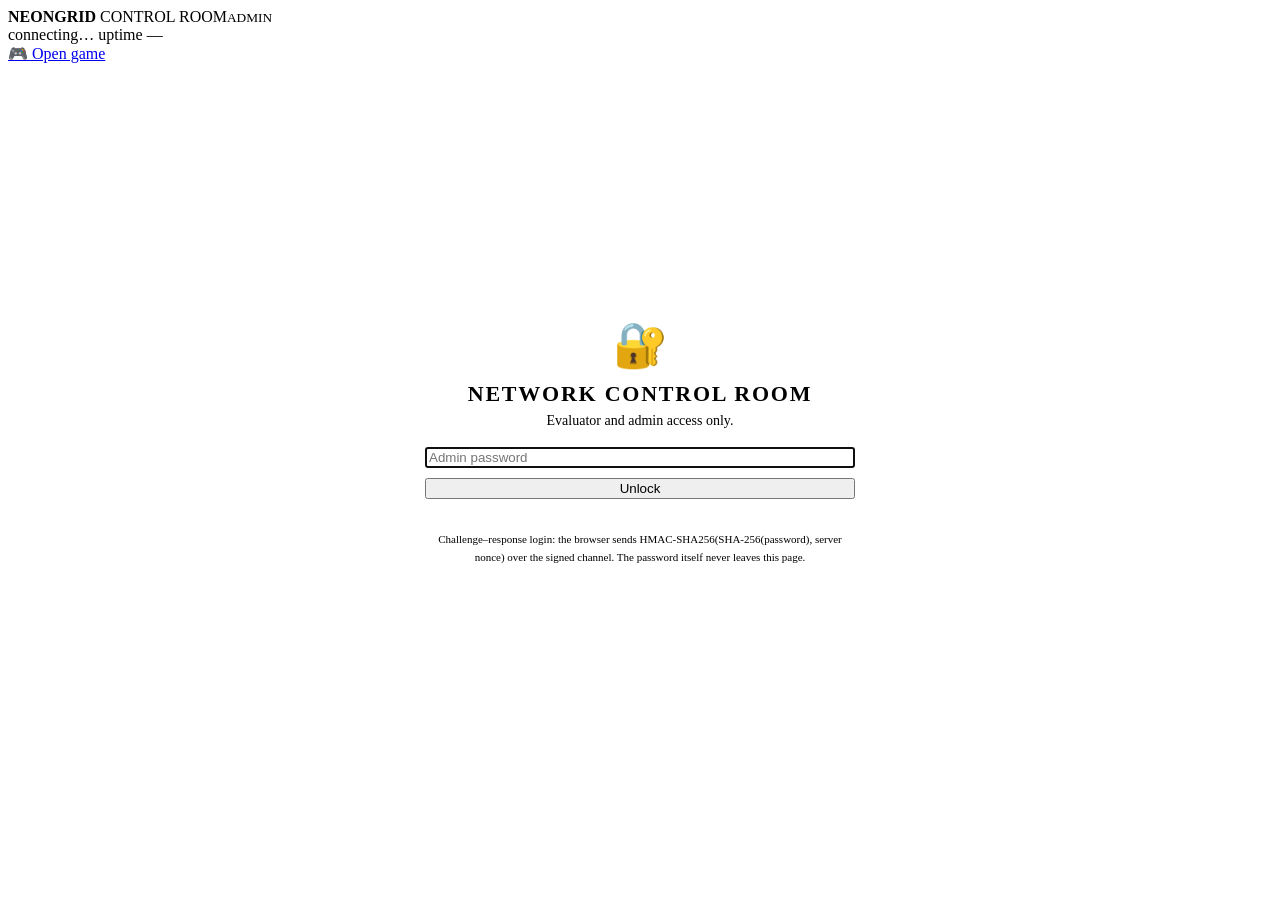
==== web/control.html @ 4c5713ec "Initial commit: NeonGrid Arena Real-time multiplayer Ultimate Tic-Tac-Toe on a hand-written Java NIO" ====
<!doctype html>
<html lang="en">
<head>
  <meta charset="utf-8">
  <meta name="viewport" content="width=device-width, initial-scale=1">
  <meta name="theme-color" content="#050816">
  <meta name="robots" content="noindex">
  <title>NeonGrid Control Room</title>
  <link rel="icon" href="/favicon.svg" type="image/svg+xml">
  <link rel="preconnect" href="https://fonts.googleapis.com">
  <link rel="preconnect" href="https://fonts.gstatic.com" crossorigin>
  <link href="https://fonts.googleapis.com/css2?family=Orbitron:wght@600;800;900&family=Inter:wght@400;500;600;700&family=JetBrains+Mono:wght@400;600&display=swap" rel="stylesheet">
  <link rel="stylesheet" href="/css/style.css">
  <style>
    [hidden] { display: none !important; }
    main { max-width: 1500px; }
    .login { min-height: calc(100vh - 140px); display: grid; place-items: center; }
    .login .card { width: min(430px, 100%); padding: 30px; text-align: center; }
    .login h1 { font-family: var(--display); font-size: 22px; letter-spacing: .08em; margin: 10px 0 6px; }
    .login .lock { font-size: 44px; }
    .login form { display: flex; flex-direction: column; gap: 10px; margin-top: 18px; }
    .login .err { color: var(--red); font-family: var(--mono); font-size: 12px; min-height: 18px; }
    .login .how { font-family: var(--mono); font-size: 11px; color: var(--dim); margin-top: 14px; line-height: 1.6; }
    .navtabs { display: flex; gap: 6px; flex-wrap: wrap; margin-bottom: 18px; padding: 5px; border-radius: 14px; background: rgba(0,0,0,.35); border: 1px solid var(--line); width: fit-content; max-width: 100%; }
    .navtabs button { border: 0; background: transparent; color: var(--muted); padding: 9px 15px; border-radius: 10px; font-weight: 600; cursor: pointer; font-size: 13.5px; }
    .navtabs button.on { background: var(--panel-strong); color: var(--text); box-shadow: inset 0 0 0 1px var(--line-strong); }
    .pane { display: none; } .pane.on { display: block; }
    .head { display: flex; align-items: flex-end; gap: 20px; margin-bottom: 16px; flex-wrap: wrap; }
    .head h1 { font-family: var(--display); margin: 0; font-size: clamp(22px, 3vw, 32px); letter-spacing: .06em; }
    .head h1 span { color: var(--x); }
    .grid { display: grid; gap: 16px; }
    .g-arch { grid-template-columns: 1fr 340px; margin-bottom: 16px; }
    .g-tiles { grid-template-columns: repeat(auto-fill, minmax(200px, 1fr)); margin-bottom: 16px; }
    .g-two { grid-template-columns: 1.3fr 1fr; margin-bottom: 16px; }
    .tile { padding: 16px 18px; }
    .tile .k { font-family: var(--mono); font-size: 10.5px; letter-spacing: .12em; text-transform: uppercase; color: var(--dim); }
    .tile .v { font-family: var(--display); font-size: 28px; font-weight: 800; margin: 4px 0 2px; font-variant-numeric: tabular-nums; }
    .tile .s { font-family: var(--mono); font-size: 11.5px; color: var(--muted); }
    .tile canvas { width: 100%; height: 38px; display: block; margin-top: 8px; }
    .claim { display: flex; align-items: center; justify-content: center; gap: 18px; padding: 22px; text-align: center; flex-wrap: wrap; }
    .claim .num { font-family: var(--display); font-weight: 900; font-size: clamp(38px, 3.6vw, 64px); line-height: 1; }
    .claim .num.c { color: var(--x); text-shadow: 0 0 30px var(--x-glow); }
    .claim .num.m { color: var(--o); text-shadow: 0 0 30px var(--o-glow); }
    .claim .lbl { font-family: var(--mono); font-size: 11px; letter-spacing: .14em; color: var(--muted); text-transform: uppercase; margin-top: 6px; }
    .claim .vs { font-family: var(--display); color: var(--dim); font-size: 14px; letter-spacing: .3em; }
    svg.arch { width: 100%; height: auto; display: block; }
    .arch .node rect { fill: rgba(255,255,255,.04); stroke: rgba(255,255,255,.16); }
    .arch text { fill: var(--text); font-family: var(--mono); font-size: 12px; }
    .arch text.small { fill: var(--muted); font-size: 10.5px; }
    .arch text.big { font-family: var(--display); font-size: 20px; font-weight: 800; }
    .arch .flow { fill: none; stroke-width: 2.2; stroke-dasharray: 4 10; animation: flow 1s linear infinite; }
    .arch .flow.idle { opacity: .25; animation-duration: 6s; }
    @keyframes flow { to { stroke-dashoffset: -28; } }
    .arch .selector-ring { fill: none; stroke: url(#ringg); stroke-width: 3; transform-origin: 450px 150px; animation: spin 4s linear infinite; }
    .arch .worker { fill: rgba(255,255,255,.06); }
    .arch .worker.busy { fill: var(--amber); filter: drop-shadow(0 0 6px rgba(251,191,36,.8)); }
    table { width: 100%; border-collapse: collapse; font-size: 12.5px; }
    th { text-align: left; font-family: var(--mono); font-size: 10px; letter-spacing: .1em; color: var(--dim); text-transform: uppercase; font-weight: 400; padding: 6px 8px; border-bottom: 1px solid var(--line); position: sticky; top: 0; background: #0b1026; }
    td { padding: 6px 8px; border-bottom: 1px solid rgba(255,255,255,.04); font-family: var(--mono); white-space: nowrap; overflow: hidden; text-overflow: ellipsis; max-width: 260px; }
    tr:hover td { background: rgba(255,255,255,.025); }
    .scroll { max-height: 420px; overflow: auto; }
    .mode { font-size: 10px; padding: 2px 6px; border-radius: 5px; border: 1px solid var(--line-strong); }
    .mode.WEBSOCKET { color: var(--x); border-color: rgba(34,211,238,.4); }
    .mode.RAW { color: var(--o); border-color: rgba(244,114,182,.4); }
    .sec-feed { display: flex; flex-direction: column; gap: 6px; max-height: 420px; overflow-y: auto; }
    .sec { display: grid; grid-template-columns: 1fr auto; gap: 2px 10px; font-family: var(--mono); font-size: 11.5px; padding: 7px 10px; border-radius: 9px; background: rgba(0,0,0,.25); border-left: 3px solid var(--red); }
    .sec .k { color: var(--red); font-weight: 600; } .sec .k .n { color: var(--text); font-weight: 400; }
    .sec .d { grid-column: 1 / -1; color: #c7cdf0; overflow: hidden; text-overflow: ellipsis; white-space: nowrap; }
    .sec .t { color: var(--dim); }
    .sec.RATE_LIMIT, .sec.IDLE { border-color: var(--amber); } .sec.RATE_LIMIT .k, .sec.IDLE .k { color: var(--amber); }
    .sec.INVALID_MOVE { border-color: var(--violet); } .sec.INVALID_MOVE .k { color: var(--violet); }
    .sec.ADMIN_LOGIN { border-color: var(--lime); } .sec.ADMIN_LOGIN .k { color: var(--lime); }
    .bars { display: flex; flex-wrap: wrap; gap: 8px; margin-bottom: 12px; }
    .bars span { font-family: var(--mono); font-size: 11px; padding: 4px 9px; border-radius: 999px; background: rgba(251,113,133,.1); border: 1px solid rgba(251,113,133,.3); color: #fecdd3; }
    .tool-row { display: flex; gap: 8px; margin-bottom: 10px; }
    .tool-row .input { padding: 10px 12px; font-size: 13.5px; font-family: var(--mono); }
    .tool-out { font-family: var(--mono); font-size: 12px; color: #c7cdf0; min-height: 40px; }
    .tool-out .ip { display: inline-block; margin: 3px 6px 3px 0; padding: 4px 9px; border-radius: 8px; background: rgba(167,139,250,.12); border: 1px solid rgba(167,139,250,.3); }
    .filters { display: flex; gap: 14px; align-items: center; flex-wrap: wrap; margin-bottom: 10px; font-size: 13px; color: var(--muted); }
    .filters label { display: flex; gap: 6px; align-items: center; cursor: pointer; }
    .filters .input { padding: 7px 10px; font-size: 13px; width: 180px; flex: none; }
    .cap td.dir.in { color: var(--lime); } .cap td.dir.out { color: var(--x); }
    .cap td.st.ok { color: var(--lime); } .cap td.st.plain { color: var(--amber); } .cap td.st.bad { color: var(--red); font-weight: 600; }
    .cap tr { cursor: pointer; }
    .cap tr.sel td { background: rgba(167,139,250,.12); }
    .detail { margin-top: 12px; font-family: var(--mono); font-size: 12px; padding: 12px; border-radius: 12px; background: rgba(0,0,0,.4); border: 1px solid var(--line); word-break: break-all; min-height: 70px; }
    .detail .mac { color: var(--amber); }
    .lab-grid { display: grid; grid-template-columns: repeat(3, 1fr); gap: 8px; margin: 12px 0; }
    .lab-btn { text-align: left; padding: 12px; border-radius: 12px; background: rgba(0,0,0,.28); border: 1px solid var(--line); cursor: pointer; transition: border-color .2s, background .2s; }
    .lab-btn:hover { border-color: rgba(251,113,133,.5); background: rgba(251,113,133,.06); }
    .lab-btn b { display: block; font-size: 13.5px; margin-bottom: 3px; }
    .lab-btn span { font-size: 11.5px; color: var(--dim); line-height: 1.35; display: block; }
    .lab-log { height: 260px; overflow-y: auto; font-family: var(--mono); font-size: 11.5px; background: rgba(0,0,0,.4); border: 1px solid var(--line); border-radius: 12px; padding: 10px; display: flex; flex-direction: column; gap: 6px; }
    .lab-log .l { padding-left: 10px; border-left: 2px solid var(--dim); color: #c7cdf0; word-break: break-all; }
    .lab-log .l.atk { border-color: var(--amber); } .lab-log .l.def { border-color: var(--lime); color: #d9f99d; } .lab-log .l.def b { color: var(--lime); }
    .ai-row { display: grid; grid-template-columns: 80px 1fr auto; gap: 10px; font-family: var(--mono); font-size: 12px; padding: 8px 10px; border-radius: 9px; background: rgba(0,0,0,.25); margin-bottom: 6px; }
    .ai-row b { color: var(--amber); }
    @media (max-width: 1000px) { .g-arch, .g-two { grid-template-columns: 1fr; } .lab-grid { grid-template-columns: 1fr 1fr; } }
  </style>
</head>
<body>
<div class="bg"><div class="glow g1"></div><div class="glow g2"></div><div class="floor"></div></div>
<header class="topbar">
  <div class="logo"><span><b>NEONGRID</b> CONTROL ROOM</span><small>ADMIN</small></div>
  <div class="spacer"></div>
  <div class="pills">
    <span class="pill" id="pill-conn"><span class="dot"></span><span>connecting…</span></span>
    <span class="pill hide-sm" id="pill-up"><span class="dot"></span><span>uptime —</span></span>
  </div>
  <a class="btn small" href="/" target="_blank">🎮 Open game</a>
  <button class="btn small ghost" id="btn-lock" hidden>🔒 Lock</button>
</header>

<main>
  <!-- ======================================================== LOGIN -->
  <section class="login" id="login">
    <div class="card">
      <div class="lock">🔐</div>
      <h1>NETWORK CONTROL ROOM</h1>
      <p class="muted" style="margin:0;font-size:14px">Evaluator and admin access only.</p>
      <form id="f-login" autocomplete="off">
        <input class="input" type="password" id="in-pw" placeholder="Admin password" autofocus>
        <button class="btn primary" type="submit" id="btn-unlock">Unlock</button>
      </form>
      <div class="err" id="login-err"></div>
      <div class="how">Challenge–response login: the browser sends HMAC-SHA256(SHA-256(password), server nonce) over the signed channel. The password itself never leaves this page.</div>
    </div>
  </section>

  <!-- ======================================================== APP -->
  <section id="app" hidden>
    <div class="head">
      <div><div class="muted mono" style="font-size:12px" id="srv-line">—</div><h1>One thread. <span>Every socket.</span></h1></div>
    </div>
    <div class="navtabs" id="tabs">
      <button class="on" data-p="overview">📊 Overview</button>
      <button data-p="packets">📡 Packet capture</button>
      <button data-p="security">🛡️ Security lab</button>
      <button data-p="conns">🔌 Connections &amp; rooms</button>
      <button data-p="threads">🧵 Threads &amp; AI</button>
      <button data-p="tools">🌐 UDP · URL · DNS</button>
    </div>

    <!-- OVERVIEW -->
    <div class="pane on" id="p-overview">
      <div class="grid g-arch">
        <div class="card" style="padding:14px">
          <svg class="arch" viewBox="0 0 900 300">
            <defs><linearGradient id="ringg" x1="0" y1="0" x2="1" y2="1"><stop offset="0" stop-color="#22d3ee"/><stop offset=".5" stop-color="#a78bfa"/><stop offset="1" stop-color="#f472b6"/></linearGradient></defs>
            <g class="node"><rect x="20" y="22" width="210" height="62" rx="12"/><text x="36" y="48">🌐 Browsers · WebSocket</text><text x="36" y="70" class="small" id="a-ws">0 connections</text></g>
            <g class="node"><rect x="20" y="118" width="210" height="62" rx="12"/><text x="36" y="144">☕ Java clients · NGA1/TCP</text><text x="36" y="166" class="small" id="a-raw">0 connections</text></g>
            <g class="node"><rect x="20" y="214" width="210" height="62" rx="12"/><text x="36" y="240">📡 LAN scanners · UDP</text><text x="36" y="262" class="small" id="a-udp">0 datagrams</text></g>
            <path class="flow" id="f-ws" d="M230 53 C 330 53, 330 140, 380 145" stroke="#22d3ee"/>
            <path class="flow" id="f-raw" d="M230 149 L 378 150" stroke="#f472b6"/>
            <path class="flow" id="f-udp" d="M230 245 C 330 245, 330 160, 380 155" stroke="#a3e635"/>
            <circle cx="450" cy="150" r="70" fill="rgba(5,8,22,.85)" stroke="rgba(255,255,255,.12)"/>
            <circle class="selector-ring" cx="450" cy="150" r="78" stroke-dasharray="60 20"/>
            <text x="450" y="128" text-anchor="middle" class="small">Selector · 1 thread</text>
            <text x="450" y="158" text-anchor="middle" class="big" id="a-loops">0</text>
            <text x="450" y="178" text-anchor="middle" class="small">select() loops / s</text>
            <path class="flow" id="f-work" d="M528 120 C 600 90, 610 70, 660 70" stroke="#fbbf24"/>
            <path class="flow" id="f-game" d="M528 180 C 600 210, 610 230, 660 230" stroke="#a78bfa"/>
            <g class="node"><rect x="660" y="22" width="220" height="96" rx="12"/><text x="676" y="46">🧵 Worker pool (Executor)</text><g id="a-workers"></g><text x="676" y="106" class="small" id="a-work">AI · DH · DNS · disk</text></g>
            <g class="node"><rect x="660" y="182" width="220" height="96" rx="12"/><text x="676" y="208">🎲 Rooms · game state</text><text x="676" y="236" class="big" id="a-rooms" style="font-size:18px">0</text><text x="676" y="262" class="small" id="a-games">0 playing</text></g>
          </svg>
        </div>
        <div class="card claim">
          <div><div class="num c" id="c-conns">0</div><div class="lbl">open sockets</div></div>
          <div class="vs">ON</div>
          <div><div class="num m" id="c-threads">0</div><div class="lbl">JVM threads</div></div>
          <div class="muted" style="font-size:12.5px;max-width:280px">With thread-per-client I/O every socket would need its own thread. Here one <span class="mono">nio-selector</span> thread handles them all, and a small worker pool does the CPU work.</div>
        </div>
      </div>
      <div class="grid g-tiles">
        <div class="card tile"><div class="k">Throughput in</div><div class="v" id="t-in">0</div><div class="s" id="t-in-s">KB/s</div><canvas id="sp-in"></canvas></div>
        <div class="card tile"><div class="k">Throughput out</div><div class="v" id="t-out">0</div><div class="s" id="t-out-s">KB/s</div><canvas id="sp-out"></canvas></div>
        <div class="card tile"><div class="k">Frames / s</div><div class="v" id="t-frames">0</div><div class="s" id="t-frames-s">in · out</div><canvas id="sp-frames"></canvas></div>
        <div class="card tile"><div class="k">Connections</div><div class="v" id="t-conns">0</div><div class="s" id="t-conns-s">—</div><canvas id="sp-conns"></canvas></div>
        <div class="card tile"><div class="k">ByteBuffer compact()</div><div class="v" id="t-compact">0</div><div class="s" id="t-compact-s">—</div></div>
        <div class="card tile"><div class="k">Worker pool</div><div class="v" id="t-pool">0</div><div class="s" id="t-pool-s">—</div></div>
        <div class="card tile"><div class="k">DH handshakes</div><div class="v" id="t-hs">0</div><div class="s" id="t-hs-s">—</div></div>
        <div class="card tile"><div class="k">Games</div><div class="v" id="t-games">0</div><div class="s" id="t-games-s">—</div></div>
      </div>
    </div>

    <!-- PACKETS -->
    <div class="pane" id="p-packets">
      <div class="card">
        <h3>Server-side packet capture <span class="count" id="cap-count"></span></h3>
        <p class="muted" style="font-size:13px;margin:-6px 0 12px">Every frame the selector thread reads or writes: direction, message type, sequence number, size, the HMAC that protects it, and the verification result.</p>
        <div class="filters">
          <label><input type="checkbox" id="f-bots" checked> hide load-test bots</label>
          <label><input type="checkbox" id="f-beats" checked> hide heartbeats (ping/pong)</label>
          <label><input type="checkbox" id="f-bad"> only rejected frames</label>
          <input class="input" id="f-who" placeholder="filter by player…">
          <button class="btn small" id="cap-pause">Pause</button>
          <button class="btn small ghost" id="cap-clear">Clear</button>
        </div>
        <div class="scroll" style="max-height:460px" id="cap-scroll">
          <table class="cap"><thead><tr><th>Time</th><th>Conn</th><th>Player</th><th></th><th>Type</th><th>Seq</th><th>Bytes</th><th>HMAC</th><th>Result</th></tr></thead><tbody id="cap-body"></tbody></table>
        </div>
        <div class="detail" id="cap-detail"><span class="muted">Click a frame to see its raw contents.</span></div>
      </div>
    </div>

    <!-- SECURITY -->
    <div class="pane" id="p-security">
      <div class="grid g-two">
        <div class="card">
          <h3>Attack lab <span class="count" id="lab-state">attacker offline</span></h3>
          <p class="muted" style="font-size:13px;margin:-6px 0 0">Opens a separate attacker connection ("Mallory") and fires real attacks at the server. Every attack should be detected and blocked.</p>
          <div class="lab-grid">
            <button class="lab-btn" data-atk="connect"><b>🔌 Connect attacker</b><span>Full TCP → WebSocket → Diffie-Hellman handshake</span></button>
            <button class="lab-btn" data-atk="replay"><b>🔁 Replay attack</b><span>Resend a captured signed frame byte for byte</span></button>
            <button class="lab-btn" data-atk="tamper"><b>🕵️ MITM tamper</b><span>Change a move after it was signed (cell 4 → 8)</span></button>
            <button class="lab-btn" data-atk="forge"><b>🎭 Forged frame</b><span>Sign with a guessed key (no DH secret)</span></button>
            <button class="lab-btn" data-atk="flood"><b>🌊 Flood (DoS)</b><span>Send a burst of 150 messages to trigger the rate limiter</span></button>
            <button class="lab-btn" data-atk="cheat"><b>🃏 Cheat move</b><span>A correctly signed move that breaks the game rules</span></button>
            <button class="lab-btn" data-atk="priv"><b>🔓 Privilege escalation</b><span>Request admin statistics without the password</span></button>
            <button class="lab-btn" data-atk="badpw"><b>🔑 Wrong password</b><span>Try to log in to the control room with a guessed password</span></button>
            <button class="lab-btn" data-atk="path"><b>📂 Path traversal</b><span>GET /../build.ps1 to escape the web root</span></button>
          </div>
          <div class="lab-log" id="lab-log"><div class="l">Press "Connect attacker" to begin.</div></div>
        </div>
        <div class="side-stack">
          <div class="card handshake">
            <h3>Handshake (attacker connection) <span class="count mono" id="hs-total"></span></h3>
            <ol id="hs-steps">
              <li data-s="tcp"><span class="n">1</span><div><div class="title">TCP three-way handshake</div><div class="sub">SYN → SYN-ACK → ACK · ServerSocketChannel.accept()</div></div><span class="ms"></span></li>
              <li data-s="upgrade"><span class="n">2</span><div><div class="title">HTTP → WebSocket upgrade</div><div class="sub">101 · Sec-WebSocket-Accept = Base64(SHA-1(key+GUID))</div></div><span class="ms"></span></li>
              <li data-s="dh"><span class="n">3</span><div><div class="title">Diffie-Hellman exchange</div><div class="sub">2048-bit MODP group · only g^a, g^b travel</div></div><span class="ms"></span></li>
              <li data-s="key"><span class="n">4</span><div><div class="title">Session key derived</div><div class="sub">K = SHA-256(g^ab mod p), never transmitted</div></div><span class="ms"></span></li>
              <li data-s="secure"><span class="n">5</span><div><div class="title">Authenticated channel</div><div class="sub">HMAC-SHA256 + sequence number on every frame</div></div><span class="ms"></span></li>
            </ol>
          </div>
          <div class="card"><h3>Security events <span class="count" id="sec-count"></span></h3>
            <div class="bars" id="sec-bars"></div>
            <div class="sec-feed" id="sec-feed"><div class="muted mono" style="font-size:12px">No events yet.</div></div>
          </div>
        </div>
      </div>
    </div>

    <!-- CONNECTIONS -->
    <div class="pane" id="p-conns">
      <div class="card" style="margin-bottom:16px"><h3>Live connections <span class="count" id="conn-count"></span></h3>
        <div class="scroll"><table><thead><tr><th>#</th><th>Client</th><th>Mode</th><th>Remote socket</th><th>Reverse DNS</th><th>Player</th><th>RTT</th><th>In / Out</th><th>Age</th></tr></thead><tbody id="conn-body"></tbody></table></div>
      </div>
      <div class="card"><h3>Rooms <span class="count" id="room-count"></span></h3>
        <div class="scroll"><table><thead><tr><th>Code</th><th>Mode</th><th>Phase</th><th>X</th><th>O</th><th>Moves</th><th>👀</th><th></th></tr></thead><tbody id="room-body"></tbody></table></div>
      </div>
    </div>

    <!-- THREADS -->
    <div class="pane" id="p-threads">
      <div class="grid g-two">
        <div class="card"><h3>NeonBot moves · Callable on the worker pool</h3>
          <p class="muted" style="font-size:13px;margin:-6px 0 12px">Each AI move is an <span class="mono">AiPlayer implements Callable</span> submitted to the <span class="mono">ExecutorService</span>. The selector polls <span class="mono">Future.isDone()</span> and applies the result, so it never blocks.</p>
          <div id="ai-list"><div class="muted mono" style="font-size:12px">Play a game against NeonBot to see its moves here.</div></div>
        </div>
        <div class="card"><h3>Thread model</h3>
          <dl class="kv" id="thread-kv"></dl>
        </div>
      </div>
    </div>

    <!-- TOOLS -->
    <div class="pane" id="p-tools">
      <div class="grid g-two">
        <div class="side-stack">
          <div class="card"><h3>URL anatomy · java.net.URI</h3>
            <form class="tool-row" id="f-url"><input class="input" id="in-url" value="https://user:pass@www.example.com:8080/path/to/page.html?search=java#section2"><button class="btn small primary">Parse</button></form>
            <div class="tool-out" id="out-url"></div>
          </div>
          <div class="card"><h3>DNS lookup · InetAddress (worker thread)</h3>
            <form class="tool-row" id="f-dns"><input class="input" id="in-dns" value="www.uom.lk"><button class="btn small primary">Resolve</button></form>
            <div class="tool-out" id="out-dns"></div>
          </div>
        </div>
        <div class="side-stack">
          <div class="card"><h3>UDP discovery · port <span id="udp-port">8888</span></h3>
            <div class="tool-out" id="udp-list"><span class="muted">Run run-client.ps1 or LanScanner to see datagrams arrive.</span></div>
          </div>
          <div class="card"><h3>Server addresses</h3><dl class="kv" id="addr-kv"></dl></div>
        </div>
      </div>
    </div>
  </section>
</main>
<div class="toasts" id="toasts"></div>
<script src="/js/net.js"></script>
<script src="/js/control.js"></script>
</body>
</html>
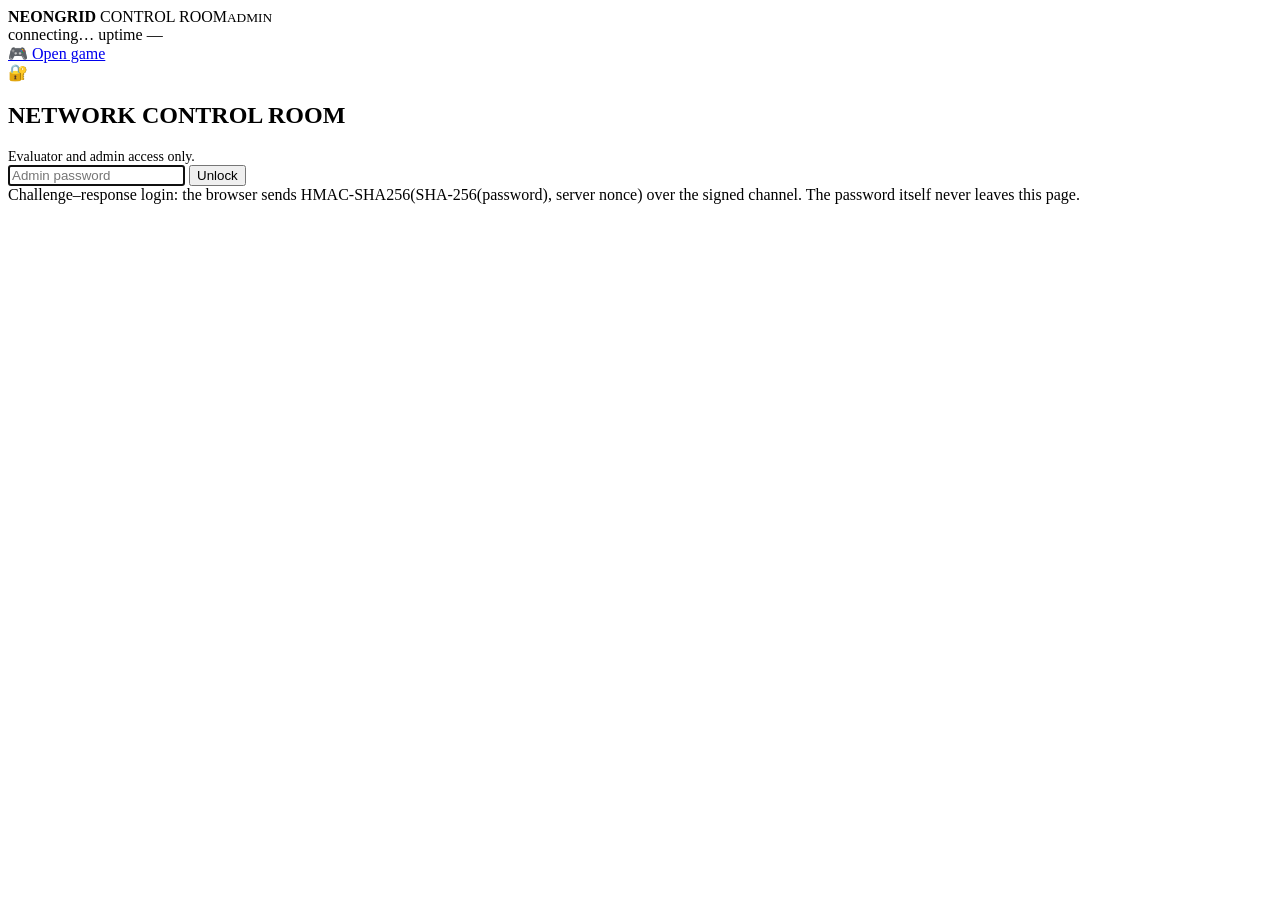
==== commit c470066d: "Tidy structure: split Lobby into SecureHandshake + AdminConsole, move Control Room CSS to control.cs" ====
--- a/web/control.html
+++ b/web/control.html
@@ -10,93 +10,7 @@
   <link rel="preconnect" href="https://fonts.googleapis.com">
   <link rel="preconnect" href="https://fonts.gstatic.com" crossorigin>
   <link href="https://fonts.googleapis.com/css2?family=Orbitron:wght@600;800;900&family=Inter:wght@400;500;600;700&family=JetBrains+Mono:wght@400;600&display=swap" rel="stylesheet">
-  <link rel="stylesheet" href="/css/style.css">
-  <style>
-    [hidden] { display: none !important; }
-    main { max-width: 1500px; }
-    .login { min-height: calc(100vh - 140px); display: grid; place-items: center; }
-    .login .card { width: min(430px, 100%); padding: 30px; text-align: center; }
-    .login h1 { font-family: var(--display); font-size: 22px; letter-spacing: .08em; margin: 10px 0 6px; }
-    .login .lock { font-size: 44px; }
-    .login form { display: flex; flex-direction: column; gap: 10px; margin-top: 18px; }
-    .login .err { color: var(--red); font-family: var(--mono); font-size: 12px; min-height: 18px; }
-    .login .how { font-family: var(--mono); font-size: 11px; color: var(--dim); margin-top: 14px; line-height: 1.6; }
-    .navtabs { display: flex; gap: 6px; flex-wrap: wrap; margin-bottom: 18px; padding: 5px; border-radius: 14px; background: rgba(0,0,0,.35); border: 1px solid var(--line); width: fit-content; max-width: 100%; }
-    .navtabs button { border: 0; background: transparent; color: var(--muted); padding: 9px 15px; border-radius: 10px; font-weight: 600; cursor: pointer; font-size: 13.5px; }
-    .navtabs button.on { background: var(--panel-strong); color: var(--text); box-shadow: inset 0 0 0 1px var(--line-strong); }
-    .pane { display: none; } .pane.on { display: block; }
-    .head { display: flex; align-items: flex-end; gap: 20px; margin-bottom: 16px; flex-wrap: wrap; }
-    .head h1 { font-family: var(--display); margin: 0; font-size: clamp(22px, 3vw, 32px); letter-spacing: .06em; }
-    .head h1 span { color: var(--x); }
-    .grid { display: grid; gap: 16px; }
-    .g-arch { grid-template-columns: 1fr 340px; margin-bottom: 16px; }
-    .g-tiles { grid-template-columns: repeat(auto-fill, minmax(200px, 1fr)); margin-bottom: 16px; }
-    .g-two { grid-template-columns: 1.3fr 1fr; margin-bottom: 16px; }
-    .tile { padding: 16px 18px; }
-    .tile .k { font-family: var(--mono); font-size: 10.5px; letter-spacing: .12em; text-transform: uppercase; color: var(--dim); }
-    .tile .v { font-family: var(--display); font-size: 28px; font-weight: 800; margin: 4px 0 2px; font-variant-numeric: tabular-nums; }
-    .tile .s { font-family: var(--mono); font-size: 11.5px; color: var(--muted); }
-    .tile canvas { width: 100%; height: 38px; display: block; margin-top: 8px; }
-    .claim { display: flex; align-items: center; justify-content: center; gap: 18px; padding: 22px; text-align: center; flex-wrap: wrap; }
-    .claim .num { font-family: var(--display); font-weight: 900; font-size: clamp(38px, 3.6vw, 64px); line-height: 1; }
-    .claim .num.c { color: var(--x); text-shadow: 0 0 30px var(--x-glow); }
-    .claim .num.m { color: var(--o); text-shadow: 0 0 30px var(--o-glow); }
-    .claim .lbl { font-family: var(--mono); font-size: 11px; letter-spacing: .14em; color: var(--muted); text-transform: uppercase; margin-top: 6px; }
-    .claim .vs { font-family: var(--display); color: var(--dim); font-size: 14px; letter-spacing: .3em; }
-    svg.arch { width: 100%; height: auto; display: block; }
-    .arch .node rect { fill: rgba(255,255,255,.04); stroke: rgba(255,255,255,.16); }
-    .arch text { fill: var(--text); font-family: var(--mono); font-size: 12px; }
-    .arch text.small { fill: var(--muted); font-size: 10.5px; }
-    .arch text.big { font-family: var(--display); font-size: 20px; font-weight: 800; }
-    .arch .flow { fill: none; stroke-width: 2.2; stroke-dasharray: 4 10; animation: flow 1s linear infinite; }
-    .arch .flow.idle { opacity: .25; animation-duration: 6s; }
-    @keyframes flow { to { stroke-dashoffset: -28; } }
-    .arch .selector-ring { fill: none; stroke: url(#ringg); stroke-width: 3; transform-origin: 450px 150px; animation: spin 4s linear infinite; }
-    .arch .worker { fill: rgba(255,255,255,.06); }
-    .arch .worker.busy { fill: var(--amber); filter: drop-shadow(0 0 6px rgba(251,191,36,.8)); }
-    table { width: 100%; border-collapse: collapse; font-size: 12.5px; }
-    th { text-align: left; font-family: var(--mono); font-size: 10px; letter-spacing: .1em; color: var(--dim); text-transform: uppercase; font-weight: 400; padding: 6px 8px; border-bottom: 1px solid var(--line); position: sticky; top: 0; background: #0b1026; }
-    td { padding: 6px 8px; border-bottom: 1px solid rgba(255,255,255,.04); font-family: var(--mono); white-space: nowrap; overflow: hidden; text-overflow: ellipsis; max-width: 260px; }
-    tr:hover td { background: rgba(255,255,255,.025); }
-    .scroll { max-height: 420px; overflow: auto; }
-    .mode { font-size: 10px; padding: 2px 6px; border-radius: 5px; border: 1px solid var(--line-strong); }
-    .mode.WEBSOCKET { color: var(--x); border-color: rgba(34,211,238,.4); }
-    .mode.RAW { color: var(--o); border-color: rgba(244,114,182,.4); }
-    .sec-feed { display: flex; flex-direction: column; gap: 6px; max-height: 420px; overflow-y: auto; }
-    .sec { display: grid; grid-template-columns: 1fr auto; gap: 2px 10px; font-family: var(--mono); font-size: 11.5px; padding: 7px 10px; border-radius: 9px; background: rgba(0,0,0,.25); border-left: 3px solid var(--red); }
-    .sec .k { color: var(--red); font-weight: 600; } .sec .k .n { color: var(--text); font-weight: 400; }
-    .sec .d { grid-column: 1 / -1; color: #c7cdf0; overflow: hidden; text-overflow: ellipsis; white-space: nowrap; }
-    .sec .t { color: var(--dim); }
-    .sec.RATE_LIMIT, .sec.IDLE { border-color: var(--amber); } .sec.RATE_LIMIT .k, .sec.IDLE .k { color: var(--amber); }
-    .sec.INVALID_MOVE { border-color: var(--violet); } .sec.INVALID_MOVE .k { color: var(--violet); }
-    .sec.ADMIN_LOGIN { border-color: var(--lime); } .sec.ADMIN_LOGIN .k { color: var(--lime); }
-    .bars { display: flex; flex-wrap: wrap; gap: 8px; margin-bottom: 12px; }
-    .bars span { font-family: var(--mono); font-size: 11px; padding: 4px 9px; border-radius: 999px; background: rgba(251,113,133,.1); border: 1px solid rgba(251,113,133,.3); color: #fecdd3; }
-    .tool-row { display: flex; gap: 8px; margin-bottom: 10px; }
-    .tool-row .input { padding: 10px 12px; font-size: 13.5px; font-family: var(--mono); }
-    .tool-out { font-family: var(--mono); font-size: 12px; color: #c7cdf0; min-height: 40px; }
-    .tool-out .ip { display: inline-block; margin: 3px 6px 3px 0; padding: 4px 9px; border-radius: 8px; background: rgba(167,139,250,.12); border: 1px solid rgba(167,139,250,.3); }
-    .filters { display: flex; gap: 14px; align-items: center; flex-wrap: wrap; margin-bottom: 10px; font-size: 13px; color: var(--muted); }
-    .filters label { display: flex; gap: 6px; align-items: center; cursor: pointer; }
-    .filters .input { padding: 7px 10px; font-size: 13px; width: 180px; flex: none; }
-    .cap td.dir.in { color: var(--lime); } .cap td.dir.out { color: var(--x); }
-    .cap td.st.ok { color: var(--lime); } .cap td.st.plain { color: var(--amber); } .cap td.st.bad { color: var(--red); font-weight: 600; }
-    .cap tr { cursor: pointer; }
-    .cap tr.sel td { background: rgba(167,139,250,.12); }
-    .detail { margin-top: 12px; font-family: var(--mono); font-size: 12px; padding: 12px; border-radius: 12px; background: rgba(0,0,0,.4); border: 1px solid var(--line); word-break: break-all; min-height: 70px; }
-    .detail .mac { color: var(--amber); }
-    .lab-grid { display: grid; grid-template-columns: repeat(3, 1fr); gap: 8px; margin: 12px 0; }
-    .lab-btn { text-align: left; padding: 12px; border-radius: 12px; background: rgba(0,0,0,.28); border: 1px solid var(--line); cursor: pointer; transition: border-color .2s, background .2s; }
-    .lab-btn:hover { border-color: rgba(251,113,133,.5); background: rgba(251,113,133,.06); }
-    .lab-btn b { display: block; font-size: 13.5px; margin-bottom: 3px; }
-    .lab-btn span { font-size: 11.5px; color: var(--dim); line-height: 1.35; display: block; }
-    .lab-log { height: 260px; overflow-y: auto; font-family: var(--mono); font-size: 11.5px; background: rgba(0,0,0,.4); border: 1px solid var(--line); border-radius: 12px; padding: 10px; display: flex; flex-direction: column; gap: 6px; }
-    .lab-log .l { padding-left: 10px; border-left: 2px solid var(--dim); color: #c7cdf0; word-break: break-all; }
-    .lab-log .l.atk { border-color: var(--amber); } .lab-log .l.def { border-color: var(--lime); color: #d9f99d; } .lab-log .l.def b { color: var(--lime); }
-    .ai-row { display: grid; grid-template-columns: 80px 1fr auto; gap: 10px; font-family: var(--mono); font-size: 12px; padding: 8px 10px; border-radius: 9px; background: rgba(0,0,0,.25); margin-bottom: 6px; }
-    .ai-row b { color: var(--amber); }
-    @media (max-width: 1000px) { .g-arch, .g-two { grid-template-columns: 1fr; } .lab-grid { grid-template-columns: 1fr 1fr; } }
-  </style>
+  <link rel="stylesheet" href="/css/control.css">
 </head>
 <body>
 <div class="bg"><div class="glow g1"></div><div class="glow g2"></div><div class="floor"></div></div>
